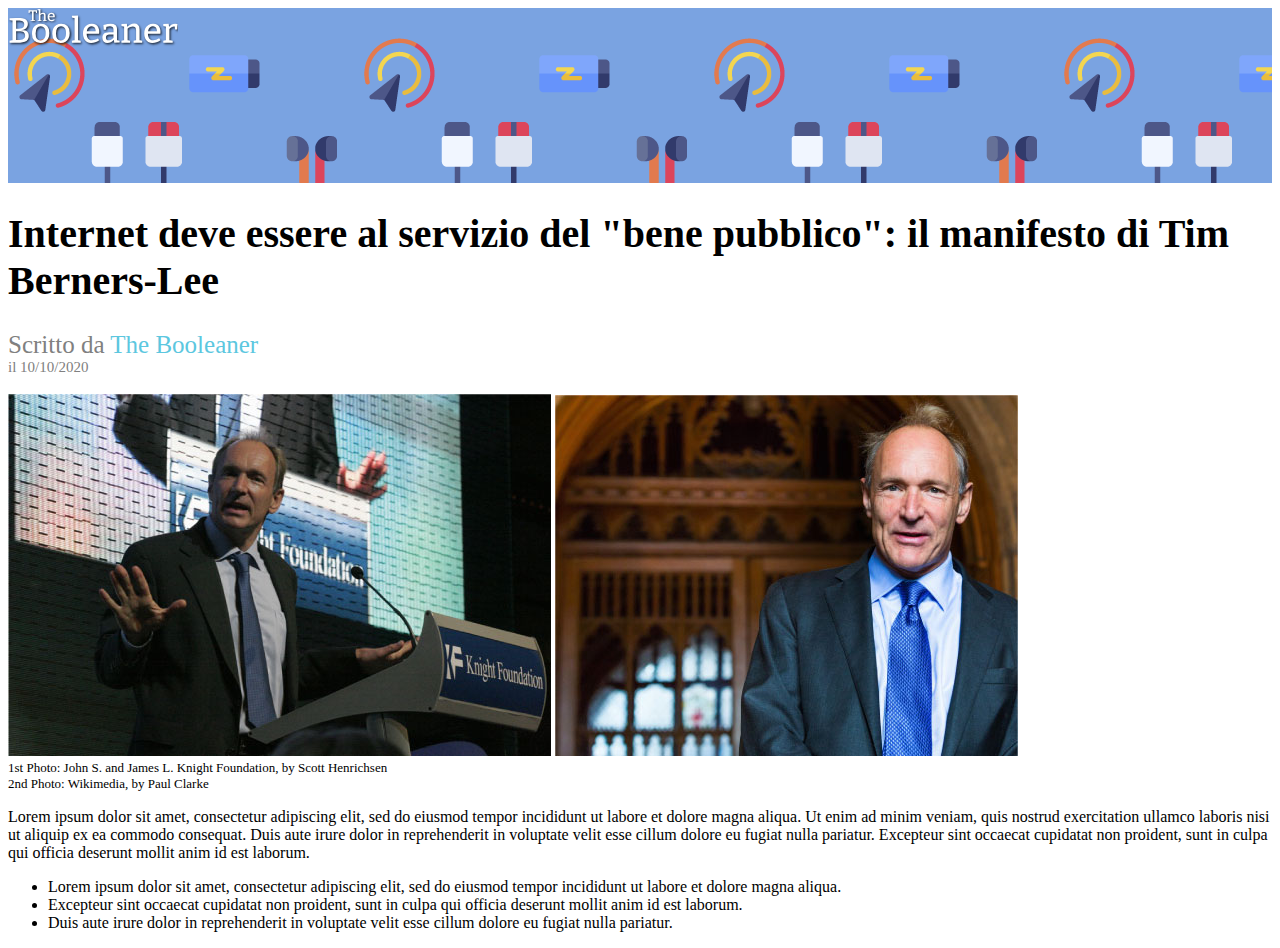
==== index.html @ c11fb43e "Creo progetto e aggiungo i primi componenti" ====
<!DOCTYPE html>
<html lang="en">

<head>
    <meta charset="UTF-8">
    <meta http-equiv="X-UA-Compatible" content="IE=edge">
    <meta name="viewport" content="width=device-width, initial-scale=1.0">
    <title>Html-css-Booleaner</title>
    <link rel="stylesheet" href="css/style.css">
</head>

<body>
    <header>
        <img id="logo" src="images/logo.svg" alt="logo">
    </header>

    <main>
        <!-- primo blocco main -->
        <div>
            <h1 id="titolo">Internet deve essere al servizio del "bene pubblico": il manifesto di Tim Berners-Lee</h1>
            <div id="firma">Scritto da <span id="span1">The Booleaner</span></div>
            <div id="data">il 10/10/2020</div>
        </div>
        <br>


        <img src="images/tim-1.jpg" alt="tim1">
        <img src="images/tim-2.jpg" alt="tim2">
        <div id="caption">
            1st Photo: John S. and James L. Knight Foundation, by Scott Henrichsen<br>
            2nd Photo: Wikimedia, by Paul Clarke
        </div>

        <p>
            Lorem ipsum dolor sit amet, consectetur adipiscing elit, sed do eiusmod tempor incididunt ut labore et
            dolore magna aliqua. Ut enim ad minim veniam, <span>quis nostrud exercitation ullamco laboris nisi ut aliquip ex
            ea commodo consequat</span>. Duis aute irure dolor in reprehenderit in voluptate velit esse cillum dolore eu fugiat
            nulla pariatur. Excepteur sint occaecat cupidatat non proident, sunt in culpa qui officia deserunt mollit
            anim id est laborum.
        </p>
        <ul>
            <li>Lorem ipsum dolor sit amet, consectetur adipiscing elit, sed do eiusmod tempor incididunt ut labore et
                dolore magna aliqua.</li>
            <li>Excepteur sint occaecat cupidatat non proident, sunt in culpa qui officia deserunt mollit
                anim id est laborum.</li>
            <li>Duis aute irure dolor in reprehenderit in voluptate velit esse cillum dolore eu fugiat
                nulla pariatur.</li>
        </ul>
    </main>
</body>

</html>
---- css/style.css ----
header {
    background-image: url("../images/pattern.png");
    background-color: rgb(122, 163, 225);
    height: 175px;
}
#logo {
    width: 170px;
}
#titolo {
    font-size: 40px;
}
#firma {
    color: grey;
    font-size: 25px;
}
#span1 {
    color: rgb(92, 199, 223);
}
#data {
    color: grey;
    font-size: 15px;
}
#caption {
    font-size: 13px;
}
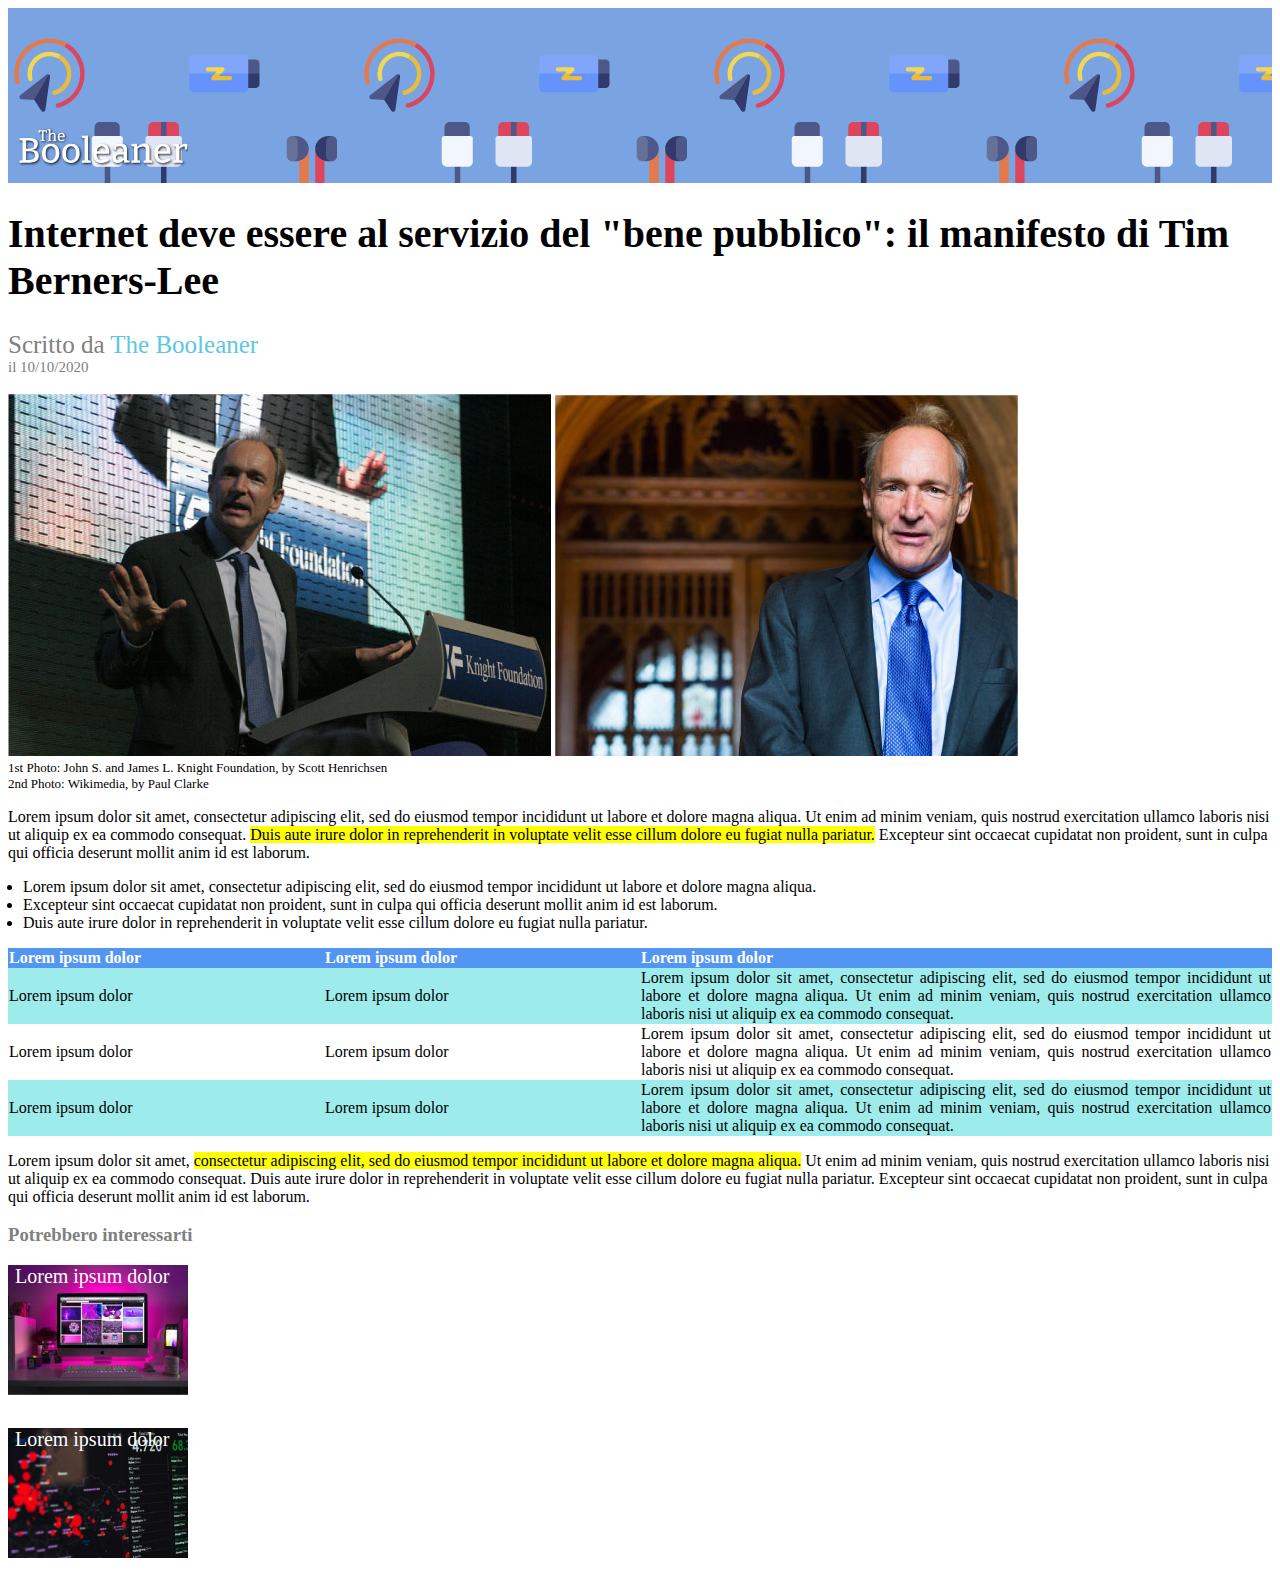
==== commit 1b7ca584: "termino esercizio" ====
--- a/index.html
+++ b/index.html
@@ -21,6 +21,7 @@
             <div id="firma">Scritto da <span id="span1">The Booleaner</span></div>
             <div id="data">il 10/10/2020</div>
         </div>
+        <!-- fine primo blocco main-->
         <br>
 
 
@@ -33,12 +34,14 @@
 
         <p>
             Lorem ipsum dolor sit amet, consectetur adipiscing elit, sed do eiusmod tempor incididunt ut labore et
-            dolore magna aliqua. Ut enim ad minim veniam, <span>quis nostrud exercitation ullamco laboris nisi ut aliquip ex
-            ea commodo consequat</span>. Duis aute irure dolor in reprehenderit in voluptate velit esse cillum dolore eu fugiat
-            nulla pariatur. Excepteur sint occaecat cupidatat non proident, sunt in culpa qui officia deserunt mollit
+            dolore magna aliqua. Ut enim ad minim veniam, quis nostrud exercitation ullamco laboris nisi ut
+                aliquip ex
+                ea commodo consequat. <span class="evidenzia">Duis aute irure dolor in reprehenderit in voluptate velit esse cillum
+            dolore eu fugiat
+            nulla pariatur.</span> Excepteur sint occaecat cupidatat non proident, sunt in culpa qui officia deserunt mollit
             anim id est laborum.
         </p>
-        <ul>
+        <ul id="lista">
             <li>Lorem ipsum dolor sit amet, consectetur adipiscing elit, sed do eiusmod tempor incididunt ut labore et
                 dolore magna aliqua.</li>
             <li>Excepteur sint occaecat cupidatat non proident, sunt in culpa qui officia deserunt mollit
@@ -46,7 +49,62 @@
             <li>Duis aute irure dolor in reprehenderit in voluptate velit esse cillum dolore eu fugiat
                 nulla pariatur.</li>
         </ul>
+
+        <table>
+            <thead>
+                <tr>
+                    <th class="cella">Lorem ipsum dolor</th>
+                    <th class="cella">Lorem ipsum dolor</th>
+                    <th>Lorem ipsum dolor</th>
+                </tr>
+            </thead>
+            <tbody>
+                <tr class="riga">
+                    <td class="cella">Lorem ipsum dolor</td>
+                    <td class="cella">Lorem ipsum dolor</td>
+                    <td class="text-tabella">Lorem ipsum dolor sit amet, consectetur adipiscing elit, sed do eiusmod tempor incididunt ut
+                        labore et dolore magna aliqua. Ut enim ad minim veniam, quis nostrud exercitation ullamco
+                        laboris nisi ut aliquip ex ea commodo consequat.</td>
+                </tr>
+                <tr>
+                    <td class="cella">Lorem ipsum dolor</td>
+                    <td class="cella">Lorem ipsum dolor</td>
+                    <td class="text-tabella">Lorem ipsum dolor sit amet, consectetur adipiscing elit, sed do eiusmod tempor incididunt ut
+                        labore et dolore magna aliqua. Ut enim ad minim veniam, quis nostrud exercitation ullamco
+                        laboris nisi ut aliquip ex ea commodo consequat.</td>
+                </tr>
+                <tr class="riga">
+                    <td class="cella">Lorem ipsum dolor</td>
+                    <td class="cella">Lorem ipsum dolor</td>
+                    <td class="text-tabella">Lorem ipsum dolor sit amet, consectetur adipiscing elit, sed do eiusmod tempor incididunt ut
+                        labore et dolore magna aliqua. Ut enim ad minim veniam, quis nostrud exercitation ullamco
+                        laboris nisi ut aliquip ex ea commodo consequat.</td>
+                </tr>
+            </tbody>
+        </table>
+
+        <p>
+            Lorem ipsum dolor sit amet, <span class="evidenzia">consectetur adipiscing elit, sed do eiusmod tempor incididunt ut labore et
+            dolore magna aliqua.</span> Ut enim ad minim veniam, quis nostrud exercitation ullamco laboris nisi ut
+                aliquip ex
+                ea commodo consequat. Duis aute irure dolor in reprehenderit in voluptate velit esse cillum
+            dolore eu fugiat
+            nulla pariatur. Excepteur sint occaecat cupidatat non proident, sunt in culpa qui officia deserunt mollit
+            anim id est laborum.
+        </p>
     </main>
+    <!-- footer -->
+    <footer>
+        <h3 id="sottotitolo">Potrebbero interessarti</h3>
+        <div id="monitor">
+            <p class="picture-caption">Lorem ipsum dolor</p>
+        </div>
+        <br>
+        <div id="graph">
+            <p class="picture-caption">Lorem ipsum dolor</p>
+        </div>
+    </footer>
+    <br>
 </body>
 
 </html>--- a/css/style.css
+++ b/css/style.css
@@ -5,6 +5,8 @@
 }
 #logo {
     width: 170px;
+    margin-top: 120px;
+    margin-left: 10px;
 }
 #titolo {
     font-size: 40px;
@@ -22,4 +24,50 @@
 }
 #caption {
     font-size: 13px;
+}
+#lista {
+    padding-left: 15px;
+}
+table {
+    border-spacing: 0;
+}
+.cella {
+    width: 25%;
+}
+th {
+    text-align: left;
+}
+thead {
+    background-color: rgb(83, 149, 243);
+    color: white;
+}
+.riga {
+    background-color: rgb(158, 235, 235);
+}
+.text-tabella {
+    text-align: justify;
+}
+.evidenzia {
+    background-color: yellow;
+}
+#sottotitolo {
+    color: grey;
+}
+#monitor {
+    background-image: url("../images/monitor.jpg");
+    width: 180px;
+    height: 130px;
+    background-size: cover;
+}
+#graph {
+    background-image: url("../images/graph.jpg");
+    width: 180px;
+    height: 130px;
+    background-size: cover;
+}
+.picture-caption {
+    font-size: 20px;
+    color: white;
+    margin-top: 15px;
+    margin-left: 7px;
 }